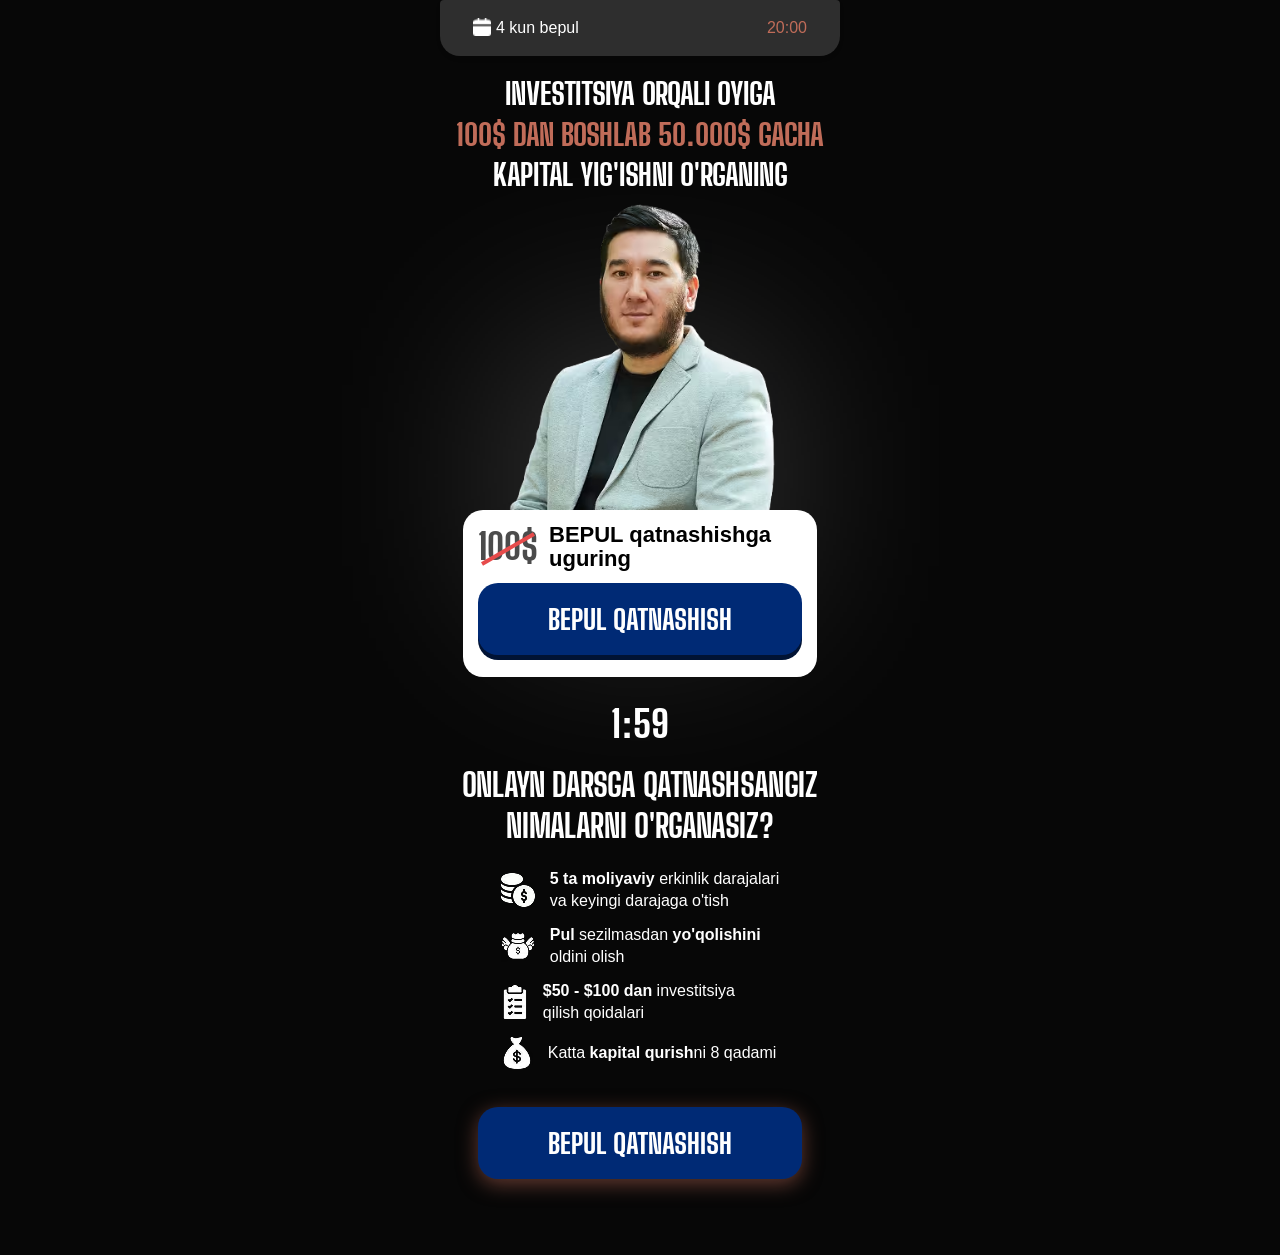
==== index.html @ 25bef5ac "push" ====
<!DOCTYPE html>
<html lang="uz">

<head>
  <meta charset="UTF-8">
  <meta name="viewport" content="width=device-width, initial-scale=1.0">
  <title>Isroil Samatov</title>
  <style>
* {margin: 0;padding: 0;box-sizing: border-box;}body {background-color: #070707;}.container {max-width: 440px;width: 100%;margin: 0 auto;padding: 0 10px;padding-top: 0;display: flex;flex-direction: column;align-items: center;font-family: sans-serif;}.header {width: 100%;box-shadow: 0px 3px 4.6px 0px #00000017;background-color: #2E2E2E;border-radius: 4px 4px 20px 20px;padding: 20px 33px;display: flex;align-items: center;justify-content: space-between;margin-bottom: 17px;min-width: 313px;max-width: 400px;}.header__box {display: flex;align-items: center;gap: 5px;}.header__text {font-family: Involve, sans-serif;color: white;font-weight: 400;font-size: 16px;line-height: 100%;}.header__time {font-family: Involve, sans-serif;font-weight: 400;font-size: 16px;color: #C06C59;line-height: 100%;text-align: center;}.title {font-family: "Big Shoulders Display", sans-serif;font-weight: 900;font-size: clamp(24px, 7.5vw, 30px);line-height: 135%;text-align: center;text-transform: uppercase;color: white;margin-bottom: 4px;width: 100%;}.title span {font-size: clamp(24px, 7.5vw, 30px);color: #C06C59;}.expert__img {object-fit: contain;max-width: 312px;width: 100%;height: auto;position: relative;margin-left: 30px;z-index: 15;margin-bottom: -78px;}.speaker__bg {background-color: #FFFFFF99;filter: blur(120px);width: 151px;height: 151px;position: absolute;top: 400px;}.event__box {background-color: white;border-radius: 20px;padding: 10px 15px 22px 15px;max-width: 354px;width: 100%;margin-top: -75px;position: relative;z-index: 20;margin-bottom: 14px;}.event__info {display: flex;align-items: center;gap: 11px;justify-content: center;margin-bottom: 9px;}.event__info__title {font-family: "Big Shoulders Display", sans-serif;font-weight: 800;font-size: 36px;line-height: 150%;text-align: center;position: relative;opacity: 70%;}.event__line {position: absolute;left: 0;right: 0;top: 50%;border-top: 4px solid #DD0000;transform: rotate(-30deg);transform-origin: center;}.event__info__description {font-family: Involve, sans-serif;font-weight: 600;font-size: 22px;line-height: 110%;}.event__btn {text-decoration: none;cursor: pointer;max-width: 345px;width: 100%;display: flex;align-items: center;justify-content: center;border: none;background-color: #002A75;border-radius: 20px;box-shadow: 0px 5px 0px 0px #011334;padding: 15px 0;z-index: 20;font-family: "Big Shoulders Display", sans-serif;color: white;font-weight: 800;font-size: 28px;height: 72px;line-height: 150%;text-align: center;text-transform: uppercase;}@media (max-width: 380px) {.event__info__description {font-size: 21px;}.header {margin-bottom: 15px;}}@media (max-width: 355px) {.event__btn {font-size: 26px;}.header {padding: 20px 22px;}.event__info__description {font-size: 19px;}}
  </style>

  <link rel="stylesheet" href="./css/modal.css" media="print" onload="this.media='all'" />
  <link rel="stylesheet" href="./css/main.css" media="print" onload="this.media='all'" />
  <noscript>
    <link rel="stylesheet" href="./css/modal.css" />
  </noscript>
  <noscript>
    <link rel="stylesheet" href="./css/main.css" />
  </noscript> 
</head>

<body>
  <div class="wrapper">
    <div class="container">
      <div class="header">
        <div class="header__box">
          <img src="./images/calendar.png" alt="kalendar belgisi" style="margin-top: -3px;" class="header__text__img"
            width="18" height="18" loading="lazy" decoding="async">
          <p class="header__text">
            4 kun bepul
          </p>
        </div>
        <p class="header__time">20:00</p>
      </div>

      <h1 class="title">
        Investitsiya orqali oyiga <br>
        <span>100$ dan boshlab 50.000$ gacha </span> <br>
        kapital yig'ishni o'rganing
      </h1>

      <img src="./a/images/speaker.avif" alt="Invertor rasmi" class="expert__img" decoding="async" loading="lazy"
        width="312" height="464">

      <div class="speaker__bg"></div>

      <div class="event__box">
        <div class="event__info">
          <h3 class="event__info__title">100$ <span class="event__line"></span></h3>
          <p class="event__info__description">BEPUL qatnashishga uguring</p>
        </div>
        <button class="event__btn registerBtn">
          bepul qatnashish
        </button>
      </div>

      <div class="timer__box" id="timer">02:00</div>

      <div class="description">
        <h2 class="description__title">Onlayn darsga qatnashsangiz <br> nimalarni o'rganasiz?</h2>

        <ul class="description__row">
          <li class="description__col">
            <img src="./images/learn/1.avif" loading="lazy" decoding="async" alt="icons">
            <p class="description__text"><span>5 ta moliyaviy</span> erkinlik darajalari <br> va keyingi darajaga o'tish</p>
          </li>
          <li class="description__col">
            <img src="./images/learn/2.avif" loading="lazy" decoding="async" alt="icons">
            <p class="description__text"><span>Pul</span> sezilmasdan <span>yo'qolishini</span> <br> oldini olish</p>
          </li>
          <li class="description__col">
            <img src="./images/learn/3.avif" loading="lazy" decoding="async" alt="icons">
            <p class="description__text"><span>$50 - $100 dan</span> investitsiya <br> qilish qoidalari</p>
          </li>
          <li class="description__col">
            <img src="./images/learn/4.avif" loading="lazy" decoding="async" alt="icons">
            <p class="description__text">Katta <span>kapital qurish</span>ni 8 qadami
            </p>
          </li>
        </ul>
      </div>
      <button class="event__btn registerBtn" style="box-shadow: 0px 5px 0px 0px #023285; box-shadow: 0px 5px 20px 0px #C06C5980; max-width: 324px; width: 100%; margin-bottom: 76px;">
        bepul qatnashish
      </button>
    </div>
  </div>

  <!-- Modal -->
  <div id="registrationModal" class="homeModal" style="display: none">
    <div class="homeModalOverlay"></div>
    <div class="homeFormContainer">
      <button class="closeButton" id="closeModalBtn">
        <svg xmlns="http://www.w3.org/2000/svg" width="16" height="16" viewBox="0 0 12 12" fill="none">
          <path d="M1 11L11 1M1 1.00001L11 11" stroke="currentColor" stroke-width="1.5" stroke-linecap="round" />
        </svg>
      </button>
      <div class="homeFormTop">
        <h1 class="homeFormTopTitle">
          Bepul darsga <br />
          RO'YXATDAN O'TISH
        </h1>
      </div>
      <form id="registrationForm" name="contact-form">
        <div class="HomeFormRow">
          <label class="HomeFormRowLabel" for="phone">Telefon raqamingiz:</label>
          <div class="phone-input-container">
            <div class="country-selector">
              <div class="selected-country" id="selectedCountry">
                <span id="selectedCountryCode">+998</span>
                <svg id="dropdownIcon" xmlns="http://www.w3.org/2000/svg" width="16" height="16" viewBox="0 0 24 24"
                  fill="none" stroke="currentColor" stroke-width="2" stroke-linecap="round" stroke-linejoin="round">
                  <polyline points="6 9 12 15 18 9"></polyline>
                </svg>
              </div>
              <div class="country-dropdown" id="countryDropdown" style="display: none"></div>
            </div>
            <input class="HomeFormRowInput" type="tel" id="phone" name="phone" placeholder="88 888 88 88"
              autocomplete="tel" />
          </div>
          <p class="homeFormErrorText" id="phoneError" style="display: none">
            ❌ Telefon raqam mos emas!
          </p>
        </div>
        <button type="submit" class="HomeFormBtn" id="submitBtn">
          ro’yxatdan o’tish </button>
      </form>
    </div>
  </div>

  <script defer src="./js/app.js"></script>
</body>

</html>
---- css/modal.css ----
@font-face {font-family: "Big Shoulders Display";src: url(../a/fonts/BigShouldersDisplay-ExtraBold-subset-v3.woff2);font-display: swap }@font-face {font-family: "Bebas";src: url(../a/fonts/Babes.woff2);font-display: swap }body {font-family: sans-serif }.homeModal, .homeModalOverlay {position: fixed;top: 0;height: 100vh;width: 100%;left: 0 }.country-dropdown, .homeFormContainer {box-shadow: 0 4px 12px rgba(0, 0, 0, .1) }.homeModal {z-index: 30;justify-content: center;align-items: center;display: flex }.homeModalOverlay {background-color: rgba(0, 0, 0, .3);backdrop-filter: blur(5px) }.homeFormContainer {z-index: 30;background-color: #fff;color: #000;border-radius: 8px;padding: 20px 40px 40px;width: 100%;max-width: 520px;margin: 0 20px;position: fixed;top: 50%;left: 50%;transform: translate(-50%, -50%) }.homeFormTop {display: flex;justify-content: space-between }.homeFormTopTitle {font-size: 32px;margin: 0 auto 20px;color: #000;font-weight: 700;font-family: Bebas, sans-serif;text-transform: uppercase;text-align: center }.HomeFormRowInput, .HomeFormRowLabel, .homeFormErrorText {font-family: system-ui, -apple-system, BlinkMacSystemFont, "Segoe UI", sans-serif }.closeButton {background: 0 0;border: none;cursor: pointer;padding: 4px;justify-content: center;align-items: center;display: flex;position: absolute;top: 20px;right: 20px;color: #000 }.homeFormErrorText {color: #e53e3e;margin-bottom: 12px;font-size: 14px;padding-top: 5px;padding-bottom: 5px }.HomeFormRowInput, .HomeFormRowLabel {font-size: 18px }.HomeFormRow {margin-bottom: 20px }.HomeFormRowLabel {display: block;margin-bottom: 6px;color: #000 }.HomeFormRowInput {width: 100%;padding: 10px 16px;border: 1px solid #c9c9c9;min-height: 48px;background-color: #f3f7f8;border-radius: 6px;font-weight: 400;outline: 0;height: 50px;transition: border-color .2s }.country-option, .selected-country {display: flex;padding: 10px;cursor: pointer }.HomeFormRowInput:focus {border-color: #002A75 }.HomeFormRowInput::placeholder {color: #aaa }.HomeFormBtn {font-family: Bebas, sans-serif;height: 60px;width: 100%;cursor: pointer;border-radius: 10px;background-color: #002A75;transition: .3s;font-size: 28px;color: white;text-transform: uppercase;border: none;position: relative;display: flex;align-items: center;justify-content: center }.country-dropdown, .selected-country {font-family: sans-serif !important;font-weight: 400 !important }.country-option:hover, .selected-country {background-color: #f3f7f8 }.phone-input-container {display: flex;align-items: center }.country-selector {position: relative;margin-right: 10px }.selected-country {align-items: center;border: 1px solid #c9c9c9;border-radius: 6px;min-height: 50px }.country-dropdown {position: absolute;top: 100%;left: 0;width: 200px;background-color: #fff;border: 1px solid #c9c9c9;border-radius: 6px;z-index: 40;max-height: 200px;overflow-y: auto }.country-option {justify-content: space-between;align-items: center;font-family: sans-serif;font-weight: 400 !important }.country-option.selected {background-color: #e6f0fa }@media screen and (max-width:768px) {.homeFormContainer {max-width: 100%;padding: 80px 20px 20px;margin: 0;border-radius: 6px;height: 100vh }.homeFormTopTitle {text-align: center;max-width: 368px;margin-left: auto;margin-right: auto;font-size: 28px;font-weight: 700;margin-bottom: 15px }.homeFormTop {flex-direction: column;align-items: flex-start }.closeButton {width: 100%;height: 50px;background-color: #000;color: #fff;padding-right: 20px;top: 0;left: 0;justify-content: end }.homeFormErrorText {font-size: 12px;margin-bottom: 8px }.HomeFormRowLabel {margin-bottom: 6px }.HomeFormRowInput {padding: 0 12px;min-height: 40px;background-color: transparent }.HomeFormRowInput::placeholder {color: #a3a3a3 }.HomeFormBtn {height: auto;font-size: 18px;font-weight: 700;margin-top: 24px }}@media screen and (max-width:480px) {.homeFormContainer {max-width: 100%;padding: 80px 20px 20px;margin: 0;border-radius: 6px;height: 100vh }.homeFormTopTitle {text-align: center;max-width: 335px;margin: 0 auto 15px }.homeFormErrorText {font-size: 12px;margin-bottom: 8px }.HomeFormRowLabel {margin-bottom: 6px }.HomeFormRowInput {padding: 0 12px;min-height: 40px;background-color: transparent;border-radius: 10px }.HomeFormRowInput::placeholder {color: #a3a3a3 }.HomeFormBtn {font-size: 28px;padding: 10px 0;margin-top: 24px }}
---- css/main.css ----
* {margin: 0;padding: 0;box-sizing: border-box;}.timer__box {font-family: "Big Shoulders Display", sans-serif;font-weight: 700;font-size: 38px;line-height: 100%;text-align: center;color: white;padding-top: 14px;margin-bottom: 22px;}.description {display: flex;flex-direction: column;align-items: center;justify-content: center;}.description__title {font-family: "Big Shoulders Display", sans-serif;font-weight: 700;font-size: clamp(24px, 7vw, 32px);line-height: 130%;text-align: center;text-transform: uppercase;color: white;width: 100%;margin-bottom: 20px;}.description__row {display: flex;flex-direction: column;margin-bottom: 25px;}.description__col {display: flex;align-items: center;gap: 15px;margin-bottom: 13px;color: white;}.description__text {font-family: Poppins, sans-serif;font-weight: 400;font-size: clamp(14px, 4vw, 16px);line-height: 135%;}.description__text span {font-weight: 600;}
---- css/modal.css ----
@font-face {font-family: "Big Shoulders Display";src: url(../a/fonts/BigShouldersDisplay-ExtraBold-subset-v3.woff2);font-display: swap }@font-face {font-family: "Bebas";src: url(../a/fonts/Babes.woff2);font-display: swap }body {font-family: sans-serif }.homeModal, .homeModalOverlay {position: fixed;top: 0;height: 100vh;width: 100%;left: 0 }.country-dropdown, .homeFormContainer {box-shadow: 0 4px 12px rgba(0, 0, 0, .1) }.homeModal {z-index: 30;justify-content: center;align-items: center;display: flex }.homeModalOverlay {background-color: rgba(0, 0, 0, .3);backdrop-filter: blur(5px) }.homeFormContainer {z-index: 30;background-color: #fff;color: #000;border-radius: 8px;padding: 20px 40px 40px;width: 100%;max-width: 520px;margin: 0 20px;position: fixed;top: 50%;left: 50%;transform: translate(-50%, -50%) }.homeFormTop {display: flex;justify-content: space-between }.homeFormTopTitle {font-size: 32px;margin: 0 auto 20px;color: #000;font-weight: 700;font-family: Bebas, sans-serif;text-transform: uppercase;text-align: center }.HomeFormRowInput, .HomeFormRowLabel, .homeFormErrorText {font-family: system-ui, -apple-system, BlinkMacSystemFont, "Segoe UI", sans-serif }.closeButton {background: 0 0;border: none;cursor: pointer;padding: 4px;justify-content: center;align-items: center;display: flex;position: absolute;top: 20px;right: 20px;color: #000 }.homeFormErrorText {color: #e53e3e;margin-bottom: 12px;font-size: 14px;padding-top: 5px;padding-bottom: 5px }.HomeFormRowInput, .HomeFormRowLabel {font-size: 18px }.HomeFormRow {margin-bottom: 20px }.HomeFormRowLabel {display: block;margin-bottom: 6px;color: #000 }.HomeFormRowInput {width: 100%;padding: 10px 16px;border: 1px solid #c9c9c9;min-height: 48px;background-color: #f3f7f8;border-radius: 6px;font-weight: 400;outline: 0;height: 50px;transition: border-color .2s }.country-option, .selected-country {display: flex;padding: 10px;cursor: pointer }.HomeFormRowInput:focus {border-color: #002A75 }.HomeFormRowInput::placeholder {color: #aaa }.HomeFormBtn {font-family: Bebas, sans-serif;height: 60px;width: 100%;cursor: pointer;border-radius: 10px;background-color: #002A75;transition: .3s;font-size: 28px;color: white;text-transform: uppercase;border: none;position: relative;display: flex;align-items: center;justify-content: center }.country-dropdown, .selected-country {font-family: sans-serif !important;font-weight: 400 !important }.country-option:hover, .selected-country {background-color: #f3f7f8 }.phone-input-container {display: flex;align-items: center }.country-selector {position: relative;margin-right: 10px }.selected-country {align-items: center;border: 1px solid #c9c9c9;border-radius: 6px;min-height: 50px }.country-dropdown {position: absolute;top: 100%;left: 0;width: 200px;background-color: #fff;border: 1px solid #c9c9c9;border-radius: 6px;z-index: 40;max-height: 200px;overflow-y: auto }.country-option {justify-content: space-between;align-items: center;font-family: sans-serif;font-weight: 400 !important }.country-option.selected {background-color: #e6f0fa }@media screen and (max-width:768px) {.homeFormContainer {max-width: 100%;padding: 80px 20px 20px;margin: 0;border-radius: 6px;height: 100vh }.homeFormTopTitle {text-align: center;max-width: 368px;margin-left: auto;margin-right: auto;font-size: 28px;font-weight: 700;margin-bottom: 15px }.homeFormTop {flex-direction: column;align-items: flex-start }.closeButton {width: 100%;height: 50px;background-color: #000;color: #fff;padding-right: 20px;top: 0;left: 0;justify-content: end }.homeFormErrorText {font-size: 12px;margin-bottom: 8px }.HomeFormRowLabel {margin-bottom: 6px }.HomeFormRowInput {padding: 0 12px;min-height: 40px;background-color: transparent }.HomeFormRowInput::placeholder {color: #a3a3a3 }.HomeFormBtn {height: auto;font-size: 18px;font-weight: 700;margin-top: 24px }}@media screen and (max-width:480px) {.homeFormContainer {max-width: 100%;padding: 80px 20px 20px;margin: 0;border-radius: 6px;height: 100vh }.homeFormTopTitle {text-align: center;max-width: 335px;margin: 0 auto 15px }.homeFormErrorText {font-size: 12px;margin-bottom: 8px }.HomeFormRowLabel {margin-bottom: 6px }.HomeFormRowInput {padding: 0 12px;min-height: 40px;background-color: transparent;border-radius: 10px }.HomeFormRowInput::placeholder {color: #a3a3a3 }.HomeFormBtn {font-size: 28px;padding: 10px 0;margin-top: 24px }}
---- css/main.css ----
* {margin: 0;padding: 0;box-sizing: border-box;}.timer__box {font-family: "Big Shoulders Display", sans-serif;font-weight: 700;font-size: 38px;line-height: 100%;text-align: center;color: white;padding-top: 14px;margin-bottom: 22px;}.description {display: flex;flex-direction: column;align-items: center;justify-content: center;}.description__title {font-family: "Big Shoulders Display", sans-serif;font-weight: 700;font-size: clamp(24px, 7vw, 32px);line-height: 130%;text-align: center;text-transform: uppercase;color: white;width: 100%;margin-bottom: 20px;}.description__row {display: flex;flex-direction: column;margin-bottom: 25px;}.description__col {display: flex;align-items: center;gap: 15px;margin-bottom: 13px;color: white;}.description__text {font-family: Poppins, sans-serif;font-weight: 400;font-size: clamp(14px, 4vw, 16px);line-height: 135%;}.description__text span {font-weight: 600;}
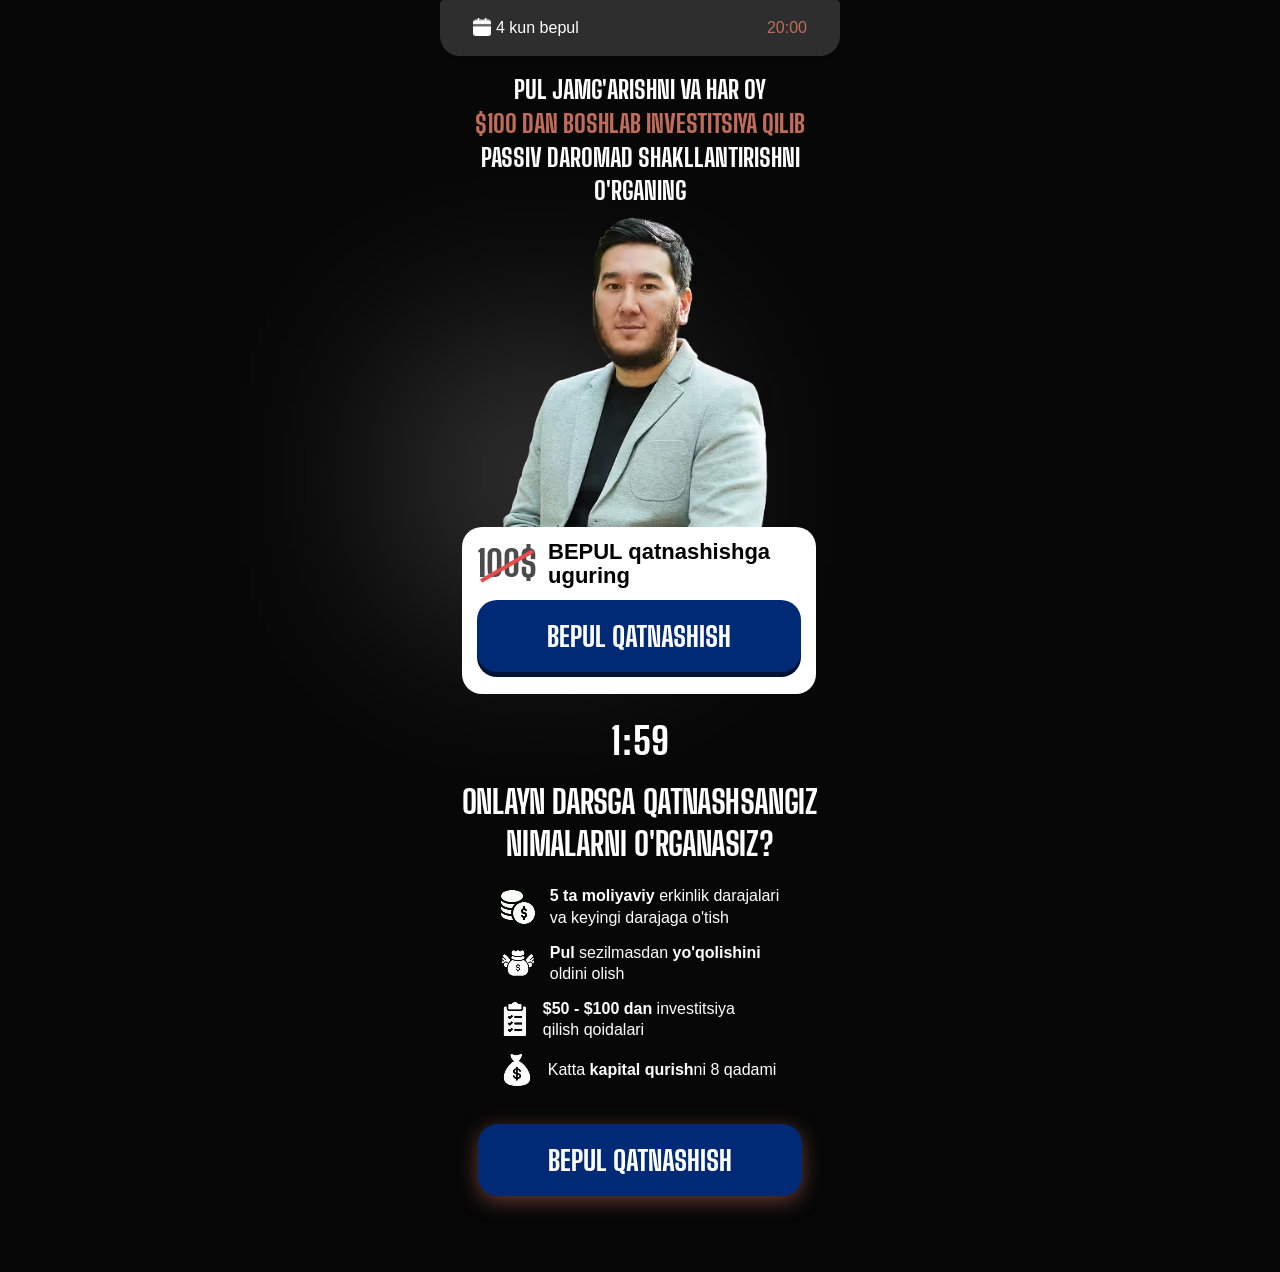
==== commit 4f5fb8ed: "push" ====
--- a/index.html
+++ b/index.html
@@ -6,7 +6,7 @@
   <meta name="viewport" content="width=device-width, initial-scale=1.0">
   <title>Isroil Samatov</title>
   <style>
-* {margin: 0;padding: 0;box-sizing: border-box;}body {background-color: #070707;}.container {max-width: 440px;width: 100%;margin: 0 auto;padding: 0 10px;padding-top: 0;display: flex;flex-direction: column;align-items: center;font-family: sans-serif;}.header {width: 100%;box-shadow: 0px 3px 4.6px 0px #00000017;background-color: #2E2E2E;border-radius: 4px 4px 20px 20px;padding: 20px 33px;display: flex;align-items: center;justify-content: space-between;margin-bottom: 17px;min-width: 313px;max-width: 400px;}.header__box {display: flex;align-items: center;gap: 5px;}.header__text {font-family: Involve, sans-serif;color: white;font-weight: 400;font-size: 16px;line-height: 100%;}.header__time {font-family: Involve, sans-serif;font-weight: 400;font-size: 16px;color: #C06C59;line-height: 100%;text-align: center;}.title {font-family: "Big Shoulders Display", sans-serif;font-weight: 900;font-size: clamp(24px, 7.5vw, 30px);line-height: 135%;text-align: center;text-transform: uppercase;color: white;margin-bottom: 4px;width: 100%;}.title span {font-size: clamp(24px, 7.5vw, 30px);color: #C06C59;}.expert__img {object-fit: contain;max-width: 312px;width: 100%;height: auto;position: relative;margin-left: 30px;z-index: 15;margin-bottom: -78px;}.speaker__bg {background-color: #FFFFFF99;filter: blur(120px);width: 151px;height: 151px;position: absolute;top: 400px;}.event__box {background-color: white;border-radius: 20px;padding: 10px 15px 22px 15px;max-width: 354px;width: 100%;margin-top: -75px;position: relative;z-index: 20;margin-bottom: 14px;}.event__info {display: flex;align-items: center;gap: 11px;justify-content: center;margin-bottom: 9px;}.event__info__title {font-family: "Big Shoulders Display", sans-serif;font-weight: 800;font-size: 36px;line-height: 150%;text-align: center;position: relative;opacity: 70%;}.event__line {position: absolute;left: 0;right: 0;top: 50%;border-top: 4px solid #DD0000;transform: rotate(-30deg);transform-origin: center;}.event__info__description {font-family: Involve, sans-serif;font-weight: 600;font-size: 22px;line-height: 110%;}.event__btn {text-decoration: none;cursor: pointer;max-width: 345px;width: 100%;display: flex;align-items: center;justify-content: center;border: none;background-color: #002A75;border-radius: 20px;box-shadow: 0px 5px 0px 0px #011334;padding: 15px 0;z-index: 20;font-family: "Big Shoulders Display", sans-serif;color: white;font-weight: 800;font-size: 28px;height: 72px;line-height: 150%;text-align: center;text-transform: uppercase;}@media (max-width: 380px) {.event__info__description {font-size: 21px;}.header {margin-bottom: 15px;}}@media (max-width: 355px) {.event__btn {font-size: 26px;}.header {padding: 20px 22px;}.event__info__description {font-size: 19px;}}
+* {margin: 0;padding: 0;box-sizing: border-box;}body {background-color: #070707;}.wrapper {overflow-x: hidden;}.container {max-width: 440px;width: 100%;margin: 0 auto;padding: 0 10px;padding-top: 0;display: flex;flex-direction: column;align-items: center;font-family: sans-serif;}.header {width: 100%;box-shadow: 0px 3px 4.6px 0px #00000017;background-color: #2E2E2E;border-radius: 4px 4px 20px 20px;padding: 20px 33px;display: flex;align-items: center;justify-content: space-between;margin-bottom: 17px;min-width: 313px;max-width: 400px;}.header__box {display: flex;align-items: center;gap: 5px;}.header__text {font-family: Involve, sans-serif;color: white;font-weight: 400;font-size: 16px;line-height: 100%;}.header__time {font-family: Involve, sans-serif;font-weight: 400;font-size: 16px;color: #C06C59;line-height: 100%;text-align: center;}.title {font-family: "Big Shoulders Display", sans-serif;font-weight: 900;font-size: clamp(23px, 7vw, 25px);line-height: 135%;text-align: center;text-transform: uppercase;color: white;margin-bottom: 4px;width: 100%;}.title span {font-size: clamp(22.5px, 7vw, 25px);color: #C06C59;}.expert__img {object-fit: contain;max-width: 312px;width: 100%;height: auto;position: relative;margin-left: 30px;z-index: 15;margin-bottom: -78px;}.speaker__bg {background-color: #FFFFFF99;filter: blur(120px);width: 151px;height: 151px;position: absolute;top: 400px;}.event__box {background-color: white;border-radius: 20px;padding: 10px 15px 22px 15px;max-width: 354px;width: 100%;margin-top: -75px;position: relative;z-index: 20;margin-bottom: 14px;}.event__info {display: flex;align-items: center;gap: 11px;justify-content: center;margin-bottom: 9px;}.event__info__title {font-family: "Big Shoulders Display", sans-serif;font-weight: 800;font-size: 36px;line-height: 150%;text-align: center;position: relative;opacity: 70%;}.event__line {position: absolute;left: 0;right: 0;top: 50%;border-top: 4px solid #DD0000;transform: rotate(-30deg);transform-origin: center;}.event__info__description {font-family: Involve, sans-serif;font-weight: 600;font-size: 22px;line-height: 110%;}.event__btn {text-decoration: none;cursor: pointer;max-width: 345px;width: 100%;display: flex;align-items: center;justify-content: center;border: none;background-color: #002A75;border-radius: 20px;box-shadow: 0px 5px 0px 0px #011334;padding: 15px 0;z-index: 20;font-family: "Big Shoulders Display", sans-serif;color: white;font-weight: 800;font-size: 28px;height: 72px;line-height: 150%;text-align: center;text-transform: uppercase;}@media (max-width: 380px) {.event__info__description {font-size: 21px;}.header {margin-bottom: 15px;}}@media (max-width: 355px) {.event__btn {font-size: 26px;}.header {padding: 20px 22px;}.event__info__description {font-size: 19px;}}
   </style>
 
   <link rel="stylesheet" href="./css/modal.css" media="print" onload="this.media='all'" />
@@ -16,7 +16,7 @@
   </noscript>
   <noscript>
     <link rel="stylesheet" href="./css/main.css" />
-  </noscript> 
+  </noscript>
 </head>
 
 <body>
@@ -33,56 +33,65 @@
         <p class="header__time">20:00</p>
       </div>
 
-      <h1 class="title">
-        Investitsiya orqali oyiga <br>
-        <span>100$ dan boshlab 50.000$ gacha </span> <br>
-        kapital yig'ishni o'rganing
-      </h1>
 
-      <img src="./a/images/speaker.avif" alt="Invertor rasmi" class="expert__img" decoding="async" loading="lazy"
-        width="312" height="464">
+      <main id="main-content">
 
-      <div class="speaker__bg"></div>
+        <h1 class="title">
+          Pul jamg'arishni va har oy <br> <span>$100 dan boshlab investitsiya qilib</span> <br> passiv daromad
+          shakllantirishni <br>
+          o'rganing
+        </h1>
 
-      <div class="event__box">
-        <div class="event__info">
-          <h3 class="event__info__title">100$ <span class="event__line"></span></h3>
-          <p class="event__info__description">BEPUL qatnashishga uguring</p>
+        <img src="./a/images/speaker.avif" alt="Invertor rasmi" class="expert__img" decoding="async" loading="lazy"
+          width="312" height="464">
+
+        <div class="speaker__bg"></div>
+
+        <div class="event__box">
+          <div class="event__info">
+            <h3 class="event__info__title">100$ <span class="event__line"></span></h3>
+            <p class="event__info__description">BEPUL qatnashishga uguring</p>
+          </div>
+          <button class="event__btn registerBtn">
+            bepul qatnashish
+          </button>
         </div>
-        <button class="event__btn registerBtn">
+
+        <div class="timer__box" id="timer">02:00</div>
+
+        <div class="description">
+          <h2 class="description__title">Onlayn darsga qatnashsangiz <br> nimalarni o'rganasiz?</h2>
+
+          <ul class="description__row">
+            <li class="description__col">
+              <img src="./images/learn/1.avif" loading="lazy" decoding="async" alt="icons">
+              <p class="description__text"><span>5 ta moliyaviy</span> erkinlik darajalari <br> va keyingi darajaga
+                o'tish
+              </p>
+            </li>
+            <li class="description__col">
+              <img src="./images/learn/2.avif" loading="lazy" decoding="async" alt="icons">
+              <p class="description__text"><span>Pul</span> sezilmasdan <span>yo'qolishini</span> <br> oldini olish</p>
+            </li>
+            <li class="description__col">
+              <img src="./images/learn/3.avif" loading="lazy" decoding="async" alt="icons">
+              <p class="description__text"><span>$50 - $100 dan</span> investitsiya <br> qilish qoidalari</p>
+            </li>
+            <li class="description__col">
+              <img src="./images/learn/4.avif" loading="lazy" decoding="async" alt="icons">
+              <p class="description__text">Katta <span>kapital qurish</span>ni 8 qadami
+              </p>
+            </li>
+          </ul>
+        </div>
+        <button class="event__btn registerBtn"
+          style="margin-left: auto; margin-right: auto; box-shadow: 0px 5px 0px 0px #023285; box-shadow: 0px 5px 20px 0px #C06C5980; max-width: 324px; width: 100%; margin-bottom: 76px;">
           bepul qatnashish
         </button>
-      </div>
+      </main>
 
-      <div class="timer__box" id="timer">02:00</div>
+    </div>
 
-      <div class="description">
-        <h2 class="description__title">Onlayn darsga qatnashsangiz <br> nimalarni o'rganasiz?</h2>
-
-        <ul class="description__row">
-          <li class="description__col">
-            <img src="./images/learn/1.avif" loading="lazy" decoding="async" alt="icons">
-            <p class="description__text"><span>5 ta moliyaviy</span> erkinlik darajalari <br> va keyingi darajaga o'tish</p>
-          </li>
-          <li class="description__col">
-            <img src="./images/learn/2.avif" loading="lazy" decoding="async" alt="icons">
-            <p class="description__text"><span>Pul</span> sezilmasdan <span>yo'qolishini</span> <br> oldini olish</p>
-          </li>
-          <li class="description__col">
-            <img src="./images/learn/3.avif" loading="lazy" decoding="async" alt="icons">
-            <p class="description__text"><span>$50 - $100 dan</span> investitsiya <br> qilish qoidalari</p>
-          </li>
-          <li class="description__col">
-            <img src="./images/learn/4.avif" loading="lazy" decoding="async" alt="icons">
-            <p class="description__text">Katta <span>kapital qurish</span>ni 8 qadami
-            </p>
-          </li>
-        </ul>
-      </div>
-      <button class="event__btn registerBtn" style="box-shadow: 0px 5px 0px 0px #023285; box-shadow: 0px 5px 20px 0px #C06C5980; max-width: 324px; width: 100%; margin-bottom: 76px;">
-        bepul qatnashish
-      </button>
-    </div>
   </div>
 
   <!-- Modal -->
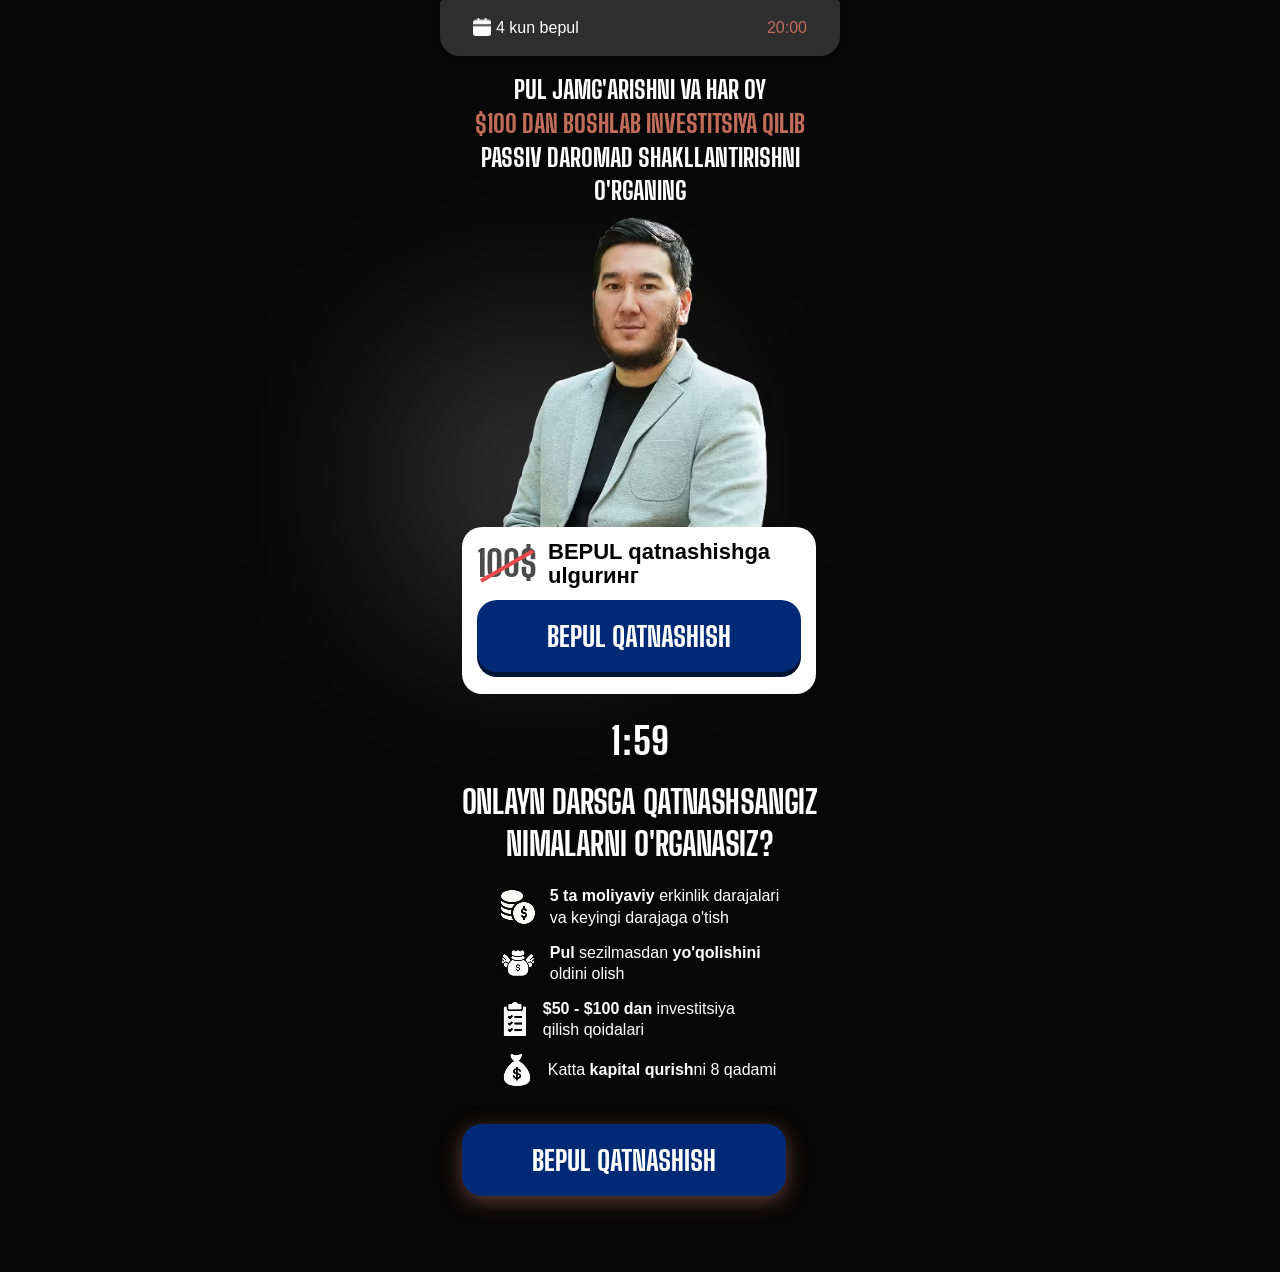
==== commit 54739e87: "push" ====
--- a/index.html
+++ b/index.html
@@ -22,93 +22,92 @@
 <body>
   <div class="wrapper">
     <div class="container">
-      <div class="header">
+
+      <!-- Header landmark -->
+      <header class="header">
         <div class="header__box">
-          <img src="./images/calendar.png" alt="kalendar belgisi" style="margin-top: -3px;" class="header__text__img"
+          <img src="./images/calendar.png" alt="Kalendar belgisi" style="margin-top: -3px;" class="header__text__img"
             width="18" height="18" loading="lazy" decoding="async">
-          <p class="header__text">
-            4 kun bepul
-          </p>
+          <p class="header__text">4 kun bepul</p>
         </div>
         <p class="header__time">20:00</p>
-      </div>
+      </header>
 
-
+      <!-- ✅ Main landmark (PageSpeed shuni xohlayapti) -->
       <main id="main-content">
-
         <h1 class="title">
-          Pul jamg'arishni va har oy <br> <span>$100 dan boshlab investitsiya qilib</span> <br> passiv daromad
-          shakllantirishni <br>
+          Pul jamg'arishni va har oy <br>
+          <span>$100 dan boshlab investitsiya qilib</span> <br>
+          passiv daromad shakllantirishni <br>
           o'rganing
         </h1>
 
-        <img src="./a/images/speaker.avif" alt="Invertor rasmi" class="expert__img" decoding="async" loading="lazy"
+        <img src="./a/images/speaker.avif" alt="Investor rasmi" class="expert__img" decoding="async" loading="lazy"
           width="312" height="464">
 
         <div class="speaker__bg"></div>
 
-        <div class="event__box">
+        <section class="event__box" aria-label="Tadbir">
           <div class="event__info">
             <h3 class="event__info__title">100$ <span class="event__line"></span></h3>
-            <p class="event__info__description">BEPUL qatnashishga uguring</p>
+            <p class="event__info__description">BEPUL qatnashishga ulgurинг</p>
           </div>
-          <button class="event__btn registerBtn">
+          <button class="event__btn registerBtn" type="button">
             bepul qatnashish
           </button>
-        </div>
+        </section>
 
-        <div class="timer__box" id="timer">02:00</div>
+        <div class="timer__box" id="timer" aria-label="Taymer">02:00</div>
 
-        <div class="description">
+        <section class="description" aria-label="Darsda nimalarni o'rganasiz">
           <h2 class="description__title">Onlayn darsga qatnashsangiz <br> nimalarni o'rganasiz?</h2>
 
           <ul class="description__row">
             <li class="description__col">
-              <img src="./images/learn/1.avif" loading="lazy" decoding="async" alt="icons">
-              <p class="description__text"><span>5 ta moliyaviy</span> erkinlik darajalari <br> va keyingi darajaga
-                o'tish
-              </p>
+              <img src="./images/learn/1.avif" loading="lazy" decoding="async" alt="Moliyaviy darajalar ikonasi">
+              <p class="description__text"><span>5 ta moliyaviy</span> erkinlik darajalari <br> va keyingi darajaga o'tish</p>
             </li>
             <li class="description__col">
-              <img src="./images/learn/2.avif" loading="lazy" decoding="async" alt="icons">
+              <img src="./images/learn/2.avif" loading="lazy" decoding="async" alt="Pul nazorati ikonasi">
               <p class="description__text"><span>Pul</span> sezilmasdan <span>yo'qolishini</span> <br> oldini olish</p>
             </li>
             <li class="description__col">
-              <img src="./images/learn/3.avif" loading="lazy" decoding="async" alt="icons">
+              <img src="./images/learn/3.avif" loading="lazy" decoding="async" alt="Investitsiya ikonasi">
               <p class="description__text"><span>$50 - $100 dan</span> investitsiya <br> qilish qoidalari</p>
             </li>
             <li class="description__col">
-              <img src="./images/learn/4.avif" loading="lazy" decoding="async" alt="icons">
-              <p class="description__text">Katta <span>kapital qurish</span>ni 8 qadami
-              </p>
+              <img src="./images/learn/4.avif" loading="lazy" decoding="async" alt="Kapital qurish ikonasi">
+              <p class="description__text">Katta <span>kapital qurish</span>ni 8 qadami</p>
             </li>
           </ul>
-        </div>
-        <button class="event__btn registerBtn"
-          style="margin-left: auto; margin-right: auto; box-shadow: 0px 5px 0px 0px #023285; box-shadow: 0px 5px 20px 0px #C06C5980; max-width: 324px; width: 100%; margin-bottom: 76px;">
+        </section>
+
+        <button class="event__btn registerBtn" type="button"
+          style="box-shadow: 0px 5px 0px 0px #023285; box-shadow: 0px 5px 20px 0px #C06C5980; max-width: 324px; width: 100%; margin-bottom: 76px;">
           bepul qatnashish
         </button>
       </main>
 
     </div>
-
   </div>
 
-  <!-- Modal -->
-  <div id="registrationModal" class="homeModal" style="display: none">
+  <!-- Modal (main ichiga tiqma, to'g'ri shu yerda tursin) -->
+  <div id="registrationModal" class="homeModal" style="display: none" role="dialog" aria-modal="true"
+    aria-labelledby="modalTitle">
     <div class="homeModalOverlay"></div>
     <div class="homeFormContainer">
-      <button class="closeButton" id="closeModalBtn">
+      <button class="closeButton" id="closeModalBtn" type="button" aria-label="Yopish">
         <svg xmlns="http://www.w3.org/2000/svg" width="16" height="16" viewBox="0 0 12 12" fill="none">
           <path d="M1 11L11 1M1 1.00001L11 11" stroke="currentColor" stroke-width="1.5" stroke-linecap="round" />
         </svg>
       </button>
       <div class="homeFormTop">
-        <h1 class="homeFormTopTitle">
+        <h1 class="homeFormTopTitle" id="modalTitle">
           Bepul darsga <br />
           RO'YXATDAN O'TISH
         </h1>
       </div>
+
       <form id="registrationForm" name="contact-form">
         <div class="HomeFormRow">
           <label class="HomeFormRowLabel" for="phone">Telefon raqamingiz:</label>
@@ -130,8 +129,8 @@
             ❌ Telefon raqam mos emas!
           </p>
         </div>
-        <button type="submit" class="HomeFormBtn" id="submitBtn">
-          ro’yxatdan o’tish </button>
+
+        <button type="submit" class="HomeFormBtn" id="submitBtn">ro’yxatdan o’tish</button>
       </form>
     </div>
   </div>
@@ -139,4 +138,5 @@
   <script defer src="./js/app.js"></script>
 </body>
 
+
 </html>
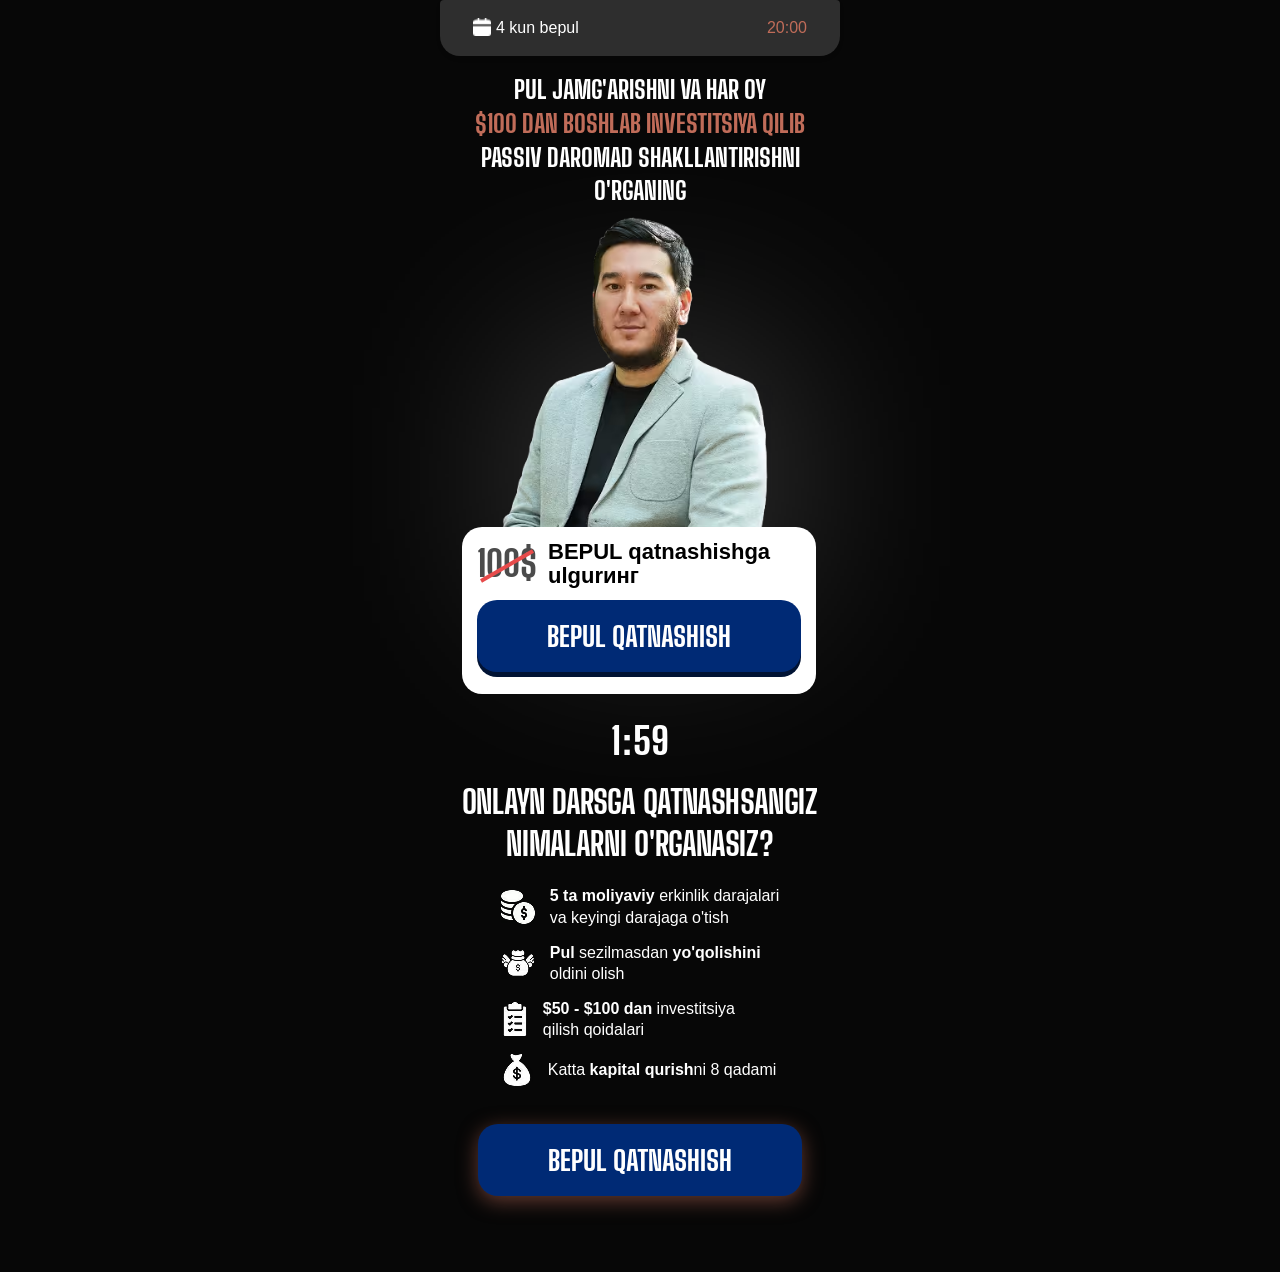
==== commit cbdcc407: "push" ====
--- a/index.html
+++ b/index.html
@@ -6,7 +6,7 @@
   <meta name="viewport" content="width=device-width, initial-scale=1.0">
   <title>Isroil Samatov</title>
   <style>
-* {margin: 0;padding: 0;box-sizing: border-box;}body {background-color: #070707;}.wrapper {overflow-x: hidden;}.container {max-width: 440px;width: 100%;margin: 0 auto;padding: 0 10px;padding-top: 0;display: flex;flex-direction: column;align-items: center;font-family: sans-serif;}.header {width: 100%;box-shadow: 0px 3px 4.6px 0px #00000017;background-color: #2E2E2E;border-radius: 4px 4px 20px 20px;padding: 20px 33px;display: flex;align-items: center;justify-content: space-between;margin-bottom: 17px;min-width: 313px;max-width: 400px;}.header__box {display: flex;align-items: center;gap: 5px;}.header__text {font-family: Involve, sans-serif;color: white;font-weight: 400;font-size: 16px;line-height: 100%;}.header__time {font-family: Involve, sans-serif;font-weight: 400;font-size: 16px;color: #C06C59;line-height: 100%;text-align: center;}.title {font-family: "Big Shoulders Display", sans-serif;font-weight: 900;font-size: clamp(23px, 7vw, 25px);line-height: 135%;text-align: center;text-transform: uppercase;color: white;margin-bottom: 4px;width: 100%;}.title span {font-size: clamp(22.5px, 7vw, 25px);color: #C06C59;}.expert__img {object-fit: contain;max-width: 312px;width: 100%;height: auto;position: relative;margin-left: 30px;z-index: 15;margin-bottom: -78px;}.speaker__bg {background-color: #FFFFFF99;filter: blur(120px);width: 151px;height: 151px;position: absolute;top: 400px;}.event__box {background-color: white;border-radius: 20px;padding: 10px 15px 22px 15px;max-width: 354px;width: 100%;margin-top: -75px;position: relative;z-index: 20;margin-bottom: 14px;}.event__info {display: flex;align-items: center;gap: 11px;justify-content: center;margin-bottom: 9px;}.event__info__title {font-family: "Big Shoulders Display", sans-serif;font-weight: 800;font-size: 36px;line-height: 150%;text-align: center;position: relative;opacity: 70%;}.event__line {position: absolute;left: 0;right: 0;top: 50%;border-top: 4px solid #DD0000;transform: rotate(-30deg);transform-origin: center;}.event__info__description {font-family: Involve, sans-serif;font-weight: 600;font-size: 22px;line-height: 110%;}.event__btn {text-decoration: none;cursor: pointer;max-width: 345px;width: 100%;display: flex;align-items: center;justify-content: center;border: none;background-color: #002A75;border-radius: 20px;box-shadow: 0px 5px 0px 0px #011334;padding: 15px 0;z-index: 20;font-family: "Big Shoulders Display", sans-serif;color: white;font-weight: 800;font-size: 28px;height: 72px;line-height: 150%;text-align: center;text-transform: uppercase;}@media (max-width: 380px) {.event__info__description {font-size: 21px;}.header {margin-bottom: 15px;}}@media (max-width: 355px) {.event__btn {font-size: 26px;}.header {padding: 20px 22px;}.event__info__description {font-size: 19px;}}
+* {margin: 0;padding: 0;box-sizing: border-box;}body {background-color: #070707;}.wrapper {overflow-x: hidden;}.container {max-width: 440px;width: 100%;margin: 0 auto;padding: 0 10px;padding-top: 0;display: flex;flex-direction: column;align-items: center;font-family: sans-serif;}.header {width: 100%;box-shadow: 0px 3px 4.6px 0px #00000017;background-color: #2E2E2E;border-radius: 4px 4px 20px 20px;padding: 20px 33px;display: flex;align-items: center;justify-content: space-between;margin-bottom: 17px;min-width: 313px;max-width: 400px;}.header__box {display: flex;align-items: center;gap: 5px;}.header__text {font-family: Involve, sans-serif;color: white;font-weight: 400;font-size: 16px;line-height: 100%;}.header__time {font-family: Involve, sans-serif;font-weight: 400;font-size: 16px;color: #C06C59;line-height: 100%;text-align: center;}.title {font-family: "Big Shoulders Display", sans-serif;font-weight: 900;font-size: clamp(23px, 7vw, 25px);line-height: 135%;text-align: center;text-transform: uppercase;color: white;margin-bottom: 4px;width: 100%;}.title span {font-size: clamp(22.5px, 7vw, 25px);color: #C06C59;}.expert__img {object-fit: contain;max-width: 312px;width: 100%;height: auto;position: relative;margin-left: 30px;z-index: 15;margin-bottom: -78px;}.speaker__bg {background-color: #FFFFFF99;filter: blur(120px);width: 151px;height: 151px;position: absolute;top: 400px; left: 45%;}.event__box {background-color: white;border-radius: 20px;padding: 10px 15px 22px 15px;max-width: 354px;width: 100%;margin-top: -75px;position: relative;z-index: 20;margin-bottom: 14px;}.event__info {display: flex;align-items: center;gap: 11px;justify-content: center;margin-bottom: 9px;}.event__info__title {font-family: "Big Shoulders Display", sans-serif;font-weight: 800;font-size: 36px;line-height: 150%;text-align: center;position: relative;opacity: 70%;}.event__line {position: absolute;left: 0;right: 0;top: 50%;border-top: 4px solid #DD0000;transform: rotate(-30deg);transform-origin: center;}.event__info__description {font-family: Involve, sans-serif;font-weight: 600;font-size: 22px;line-height: 110%;}.event__btn {text-decoration: none;cursor: pointer;max-width: 345px;width: 100%;display: flex;align-items: center;justify-content: center;border: none;background-color: #002A75;border-radius: 20px;box-shadow: 0px 5px 0px 0px #011334;padding: 15px 0;z-index: 20;font-family: "Big Shoulders Display", sans-serif;color: white;font-weight: 800;font-size: 28px;height: 72px;line-height: 150%;text-align: center;text-transform: uppercase;}@media (max-width: 380px) {.event__info__description {font-size: 21px;}.header {margin-bottom: 15px;}}@media (max-width: 355px) {.event__btn {font-size: 26px;}.header {padding: 20px 22px;}.event__info__description {font-size: 19px;}}
   </style>
 
   <link rel="stylesheet" href="./css/modal.css" media="print" onload="this.media='all'" />
@@ -23,7 +23,6 @@
   <div class="wrapper">
     <div class="container">
 
-      <!-- Header landmark -->
       <header class="header">
         <div class="header__box">
           <img src="./images/calendar.png" alt="Kalendar belgisi" style="margin-top: -3px;" class="header__text__img"
@@ -33,7 +32,6 @@
         <p class="header__time">20:00</p>
       </header>
 
-      <!-- ✅ Main landmark (PageSpeed shuni xohlayapti) -->
       <main id="main-content">
         <h1 class="title">
           Pul jamg'arishni va har oy <br>
@@ -83,7 +81,7 @@
         </section>
 
         <button class="event__btn registerBtn" type="button"
-          style="box-shadow: 0px 5px 0px 0px #023285; box-shadow: 0px 5px 20px 0px #C06C5980; max-width: 324px; width: 100%; margin-bottom: 76px;">
+          style="margin-left: auto; margin-right: auto; box-shadow: 0px 5px 0px 0px #023285; box-shadow: 0px 5px 20px 0px #C06C5980; max-width: 324px; width: 100%; margin-bottom: 76px;">
           bepul qatnashish
         </button>
       </main>
